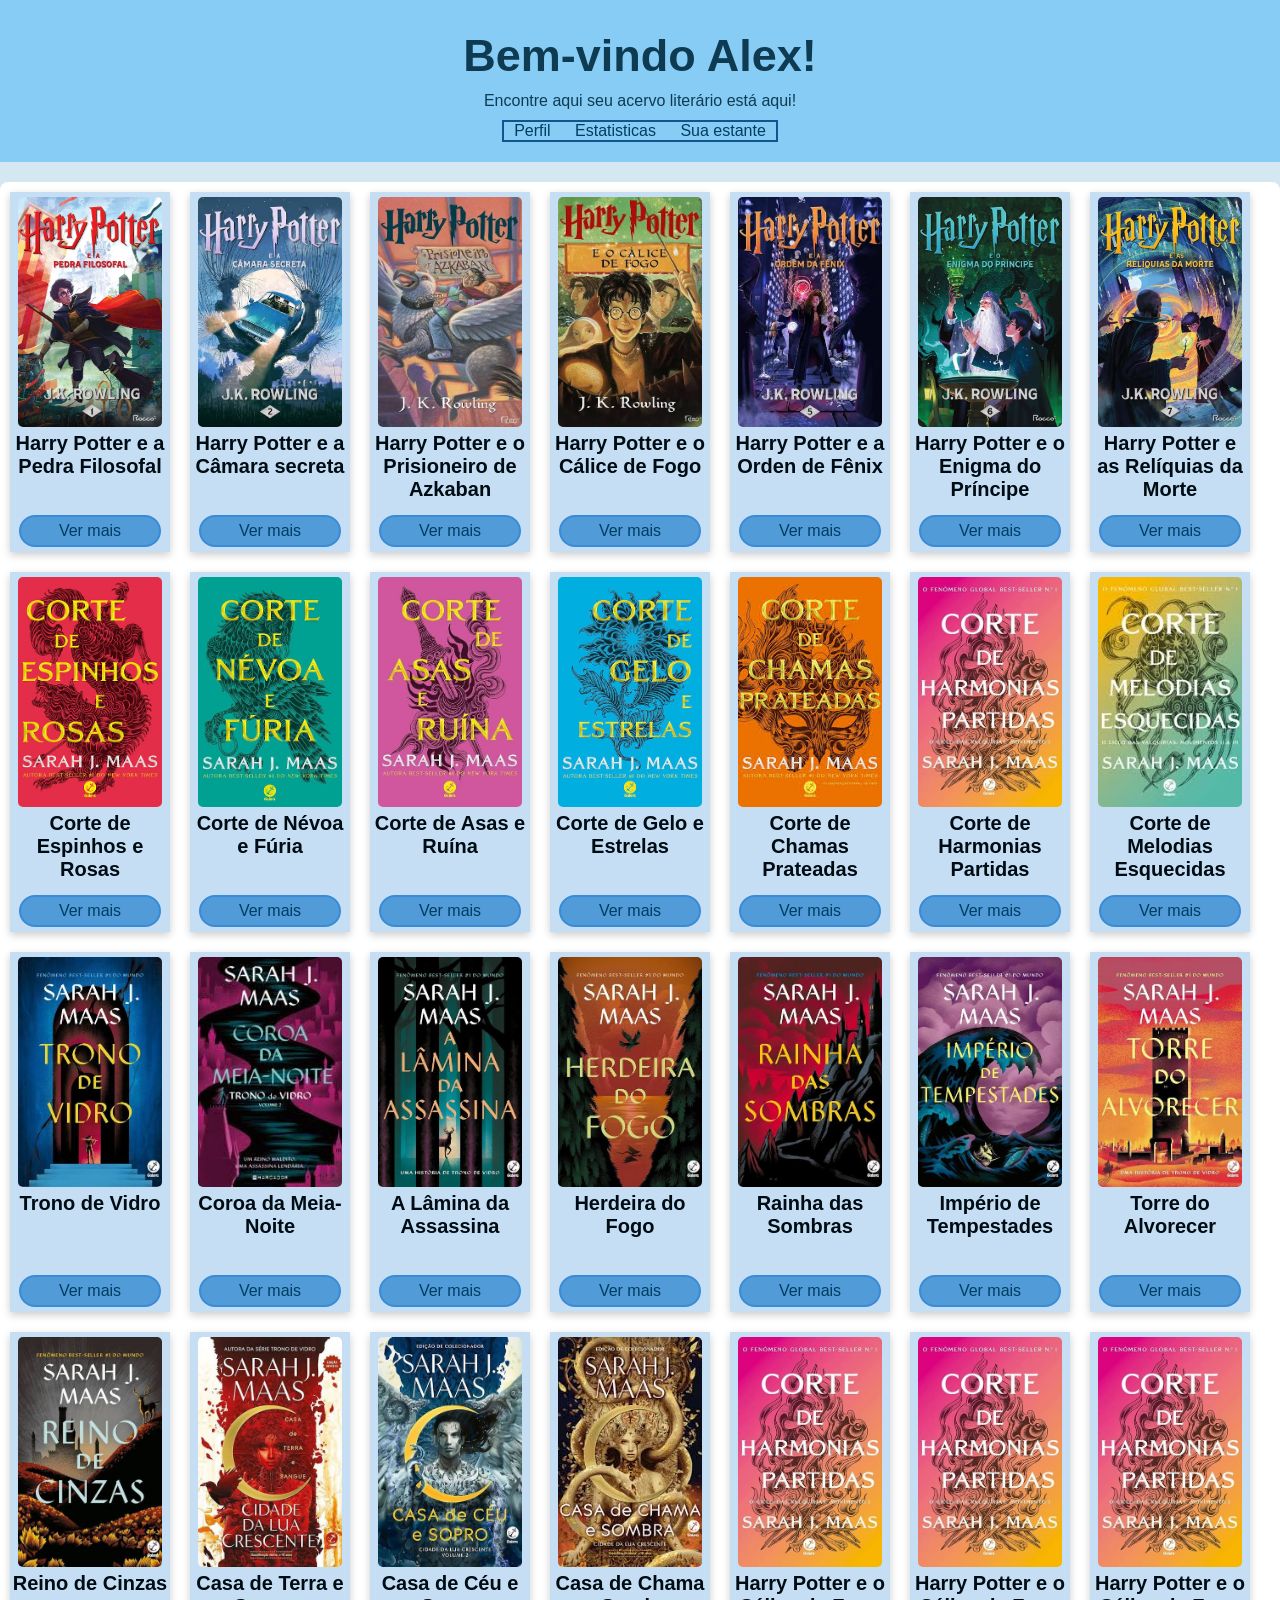
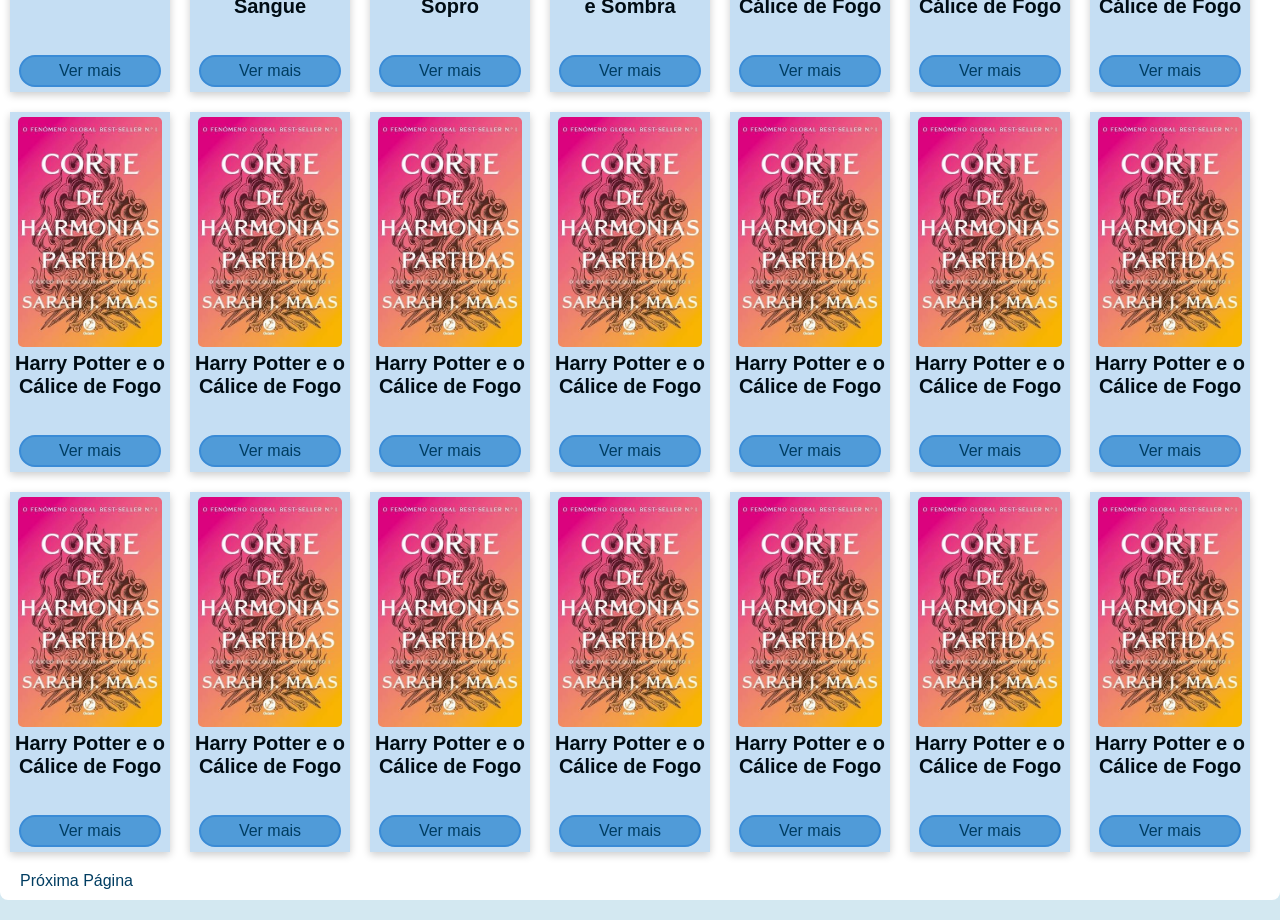
==== estante.html @ f669b971 "Primeiro commit" ====
<!DOCTYPE html>
<html lang="pt-br">
<head>
    <meta charset="UTF-8">
    <meta name="viewport" content="width=device-width, initial-scale=1.0">
    <title>Primeiro Site</title>
    <link rel="stylesheet" href="style.css">
</head>
<body>
    <header>
        <h1 id="titulo">Bem-vindo Alex!</h1>
        <p id="sub">Encontre aqui seu acervo literário está aqui!</p>

        <nav>
            <a href="perfil.html">Perfil</a>
            <a href="estatisticas.html">Estatisticas</a>
            <a href="estante.html">Sua estante</a>
        </nav>
    </header>


    <main>
        <section>

            
            <article>
                <img src="Imagens/Harry1.jpg" alt="" class="img-card">
                <h1 class="titulo-card">Harry Potter e a Pedra Filosofal</h1>
                <a href="h1.html" class="botao-card">Ver mais</a>
            </article>


            <article>
                <img src="Imagens/Harry2.jpg" alt="" class="img-card">
                <h1 class="titulo-card">Harry Potter e a Câmara secreta</h1>
                <a href="" class="botao-card">Ver mais</a>
            </article>

            <article>
                <img src="Imagens/Harry3.jpg" alt="" class="img-card">
                <h1 class="titulo-card">Harry Potter e o Prisioneiro de Azkaban</h1>
                <a href="" class="botao-card">Ver mais</a>
            </article>

            <article>
                <img src="Imagens/harry4.jpg" alt="" class="img-card">
                <h1 class="titulo-card">Harry Potter e o Cálice de Fogo</h1>
                <a href="" class="botao-card">Ver mais</a>
            </article>

            <article>
                <img src="Imagens/Harry5.jpg" alt="" class="img-card">
                <h1 class="titulo-card">Harry Potter e a Orden de Fênix</h1>
                <a href="" class="botao-card">Ver mais</a>
            </article>

            <article>
                <img src="Imagens/Harry6.jpg" alt="" class="img-card">
                <h1 class="titulo-card">Harry Potter e o Enigma do Príncipe</h1>
                <a href="" class="botao-card">Ver mais</a>
            </article>

            <article>
                <img src="Imagens/Harry7.jpg" alt="" class="img-card">
                <h1 class="titulo-card">Harry Potter e as Relíquias da Morte</h1>
                <a href="" class="botao-card">Ver mais</a>
            </article>

            <article>
                <img src="Imagens/Acotar1.jpg" alt="" class="img-card">
                <h1 class="titulo-card">Corte de Espinhos e Rosas</h1>
                <a href="" class="botao-card">Ver mais</a>
            </article>

           <article>
                <img src="Imagens/Acotar2.jpg" alt="" class="img-card">
                <h1 class="titulo-card">Corte de Névoa e Fúria</h1>
                <a href="" class="botao-card">Ver mais</a>
            </article>

            <article>
                <img src="Imagens/Acotar3.jpg" alt="" class="img-card">
                <h1 class="titulo-card">Corte de Asas e Ruína</h1>
                <a href="" class="botao-card">Ver mais</a>
            </article>

            <article>
                <img src="Imagens/Acotar4.jpg" alt="" class="img-card">
                <h1 class="titulo-card">Corte de Gelo e Estrelas</h1>
                <a href="" class="botao-card">Ver mais</a>
            </article>
            <article>
                <img src="Imagens/Acotar5.jpg" alt="" class="img-card">
                <h1 class="titulo-card">Corte de Chamas Prateadas</h1>
                <a href="" class="botao-card">Ver mais</a>
            </article>

            <article>
                <img src="Imagens/Acotar6.jpg" alt="" class="img-card">
                <h1 class="titulo-card">Corte de Harmonias Partidas</h1>
                <a href="" class="botao-card">Ver mais</a>
            </article>

            <article>
                <img src="Imagens/Acotar7.jpg" alt="" class="img-card">
                <h1 class="titulo-card">Corte de Melodias Esquecidas</h1>
                <a href="" class="botao-card">Ver mais</a>
            </article>

            <article>
                <img src="Imagens/tog1.jpg" alt="" class="img-card">
                <h1 class="titulo-card">Trono de Vidro</h1>
                <a href="" class="botao-card">Ver mais</a>
            </article>

            <article>
                <img src="Imagens/tog2.jpg" alt="" class="img-card">
                <h1 class="titulo-card">Coroa da Meia-Noite</h1>
                <a href="" class="botao-card">Ver mais</a>
            </article>

            <article>
                <img src="Imagens/tog_Lam.jpg" alt="" class="img-card">
                <h1 class="titulo-card">A Lâmina da Assassina</h1>
                <a href="" class="botao-card">Ver mais</a>
            </article>

            <article>
                <img src="Imagens/tog3.jpg" alt="" class="img-card">
                <h1 class="titulo-card">Herdeira do Fogo</h1>
                <a href="" class="botao-card">Ver mais</a>
            </article>

            <article>
                <img src="Imagens/tog4.jpg" alt="" class="img-card">
                <h1 class="titulo-card">Rainha das Sombras</h1>
                <a href="" class="botao-card">Ver mais</a>
            </article>

            <article>
                <img src="Imagens/tog5.jpg" alt="" class="img-card">
                <h1 class="titulo-card">Império de Tempestades</h1>
                <a href="" class="botao-card">Ver mais</a>
            </article>

            <article>
                <img src="Imagens/tog_torre.jpg" alt="" class="img-card">
                <h1 class="titulo-card">Torre do Alvorecer</h1>
                <a href="" class="botao-card">Ver mais</a>
            </article>

            <article>
                <img src="Imagens/tog6.jpg" alt="" class="img-card">
                <h1 class="titulo-card">Reino de Cinzas</h1>
                <a href="" class="botao-card">Ver mais</a>
            </article>

            <article>
                <img src="Imagens/CCity1.jpg" alt="" class="img-card">
                <h1 class="titulo-card">Casa de Terra e Sangue</h1>
                <a href="" class="botao-card">Ver mais</a>
            </article>

            <article>
                <img src="Imagens/CCity2.jpg" alt="" class="img-card">
                <h1 class="titulo-card">Casa de Céu e Sopro</h1>
                <a href="" class="botao-card">Ver mais</a>
            </article>

            <article>
                <img src="Imagens/CCity3.jpg" alt="" class="img-card">
                <h1 class="titulo-card">Casa de Chama e Sombra</h1>
                <a href="" class="botao-card">Ver mais</a>
            </article>

            <article>
                <img src="Imagens/Acotar6.jpg" alt="" class="img-card">
                <h1 class="titulo-card">Harry Potter e o Cálice de Fogo</h1>
                <a href="" class="botao-card">Ver mais</a>
            </article>

            <article>
                <img src="Imagens/Acotar6.jpg" alt="" class="img-card">
                <h1 class="titulo-card">Harry Potter e o Cálice de Fogo</h1>
                <a href="" class="botao-card">Ver mais</a>
            </article>

            <article>
                <img src="Imagens/Acotar6.jpg" alt="" class="img-card">
                <h1 class="titulo-card">Harry Potter e o Cálice de Fogo</h1>
                <a href="" class="botao-card">Ver mais</a>
            </article>

            <article>
                <img src="Imagens/Acotar6.jpg" alt="" class="img-card">
                <h1 class="titulo-card">Harry Potter e o Cálice de Fogo</h1>
                <a href="" class="botao-card">Ver mais</a>
            </article>

            <article>
                <img src="Imagens/Acotar6.jpg" alt="" class="img-card">
                <h1 class="titulo-card">Harry Potter e o Cálice de Fogo</h1>
                <a href="" class="botao-card">Ver mais</a>
            </article>

            <article>
                <img src="Imagens/Acotar6.jpg" alt="" class="img-card">
                <h1 class="titulo-card">Harry Potter e o Cálice de Fogo</h1>
                <a href="" class="botao-card">Ver mais</a>
            </article>

            <article>
                <img src="Imagens/Acotar6.jpg" alt="" class="img-card">
                <h1 class="titulo-card">Harry Potter e o Cálice de Fogo</h1>
                <a href="" class="botao-card">Ver mais</a>
            </article>

            <article>
                <img src="Imagens/Acotar6.jpg" alt="" class="img-card">
                <h1 class="titulo-card">Harry Potter e o Cálice de Fogo</h1>
                <a href="" class="botao-card">Ver mais</a>
            </article>

            <article>
                <img src="Imagens/Acotar6.jpg" alt="" class="img-card">
                <h1 class="titulo-card">Harry Potter e o Cálice de Fogo</h1>
                <a href="" class="botao-card">Ver mais</a>
            </article>

            <article>
                <img src="Imagens/Acotar6.jpg" alt="" class="img-card">
                <h1 class="titulo-card">Harry Potter e o Cálice de Fogo</h1>
                <a href="" class="botao-card">Ver mais</a>
            </article>

            <article>
                <img src="Imagens/Acotar6.jpg" alt="" class="img-card">
                <h1 class="titulo-card">Harry Potter e o Cálice de Fogo</h1>
                <a href="" class="botao-card">Ver mais</a>
            </article>

            <article>
                <img src="Imagens/Acotar6.jpg" alt="" class="img-card">
                <h1 class="titulo-card">Harry Potter e o Cálice de Fogo</h1>
                <a href="" class="botao-card">Ver mais</a>
            </article>

            <article>
                <img src="Imagens/Acotar6.jpg" alt="" class="img-card">
                <h1 class="titulo-card">Harry Potter e o Cálice de Fogo</h1>
                <a href="" class="botao-card">Ver mais</a>
            </article>

            <article>
                <img src="Imagens/Acotar6.jpg" alt="" class="img-card">
                <h1 class="titulo-card">Harry Potter e o Cálice de Fogo</h1>
                <a href="" class="botao-card">Ver mais</a>
            </article>

            <article>
                <img src="Imagens/Acotar6.jpg" alt="" class="img-card">
                <h1 class="titulo-card">Harry Potter e o Cálice de Fogo</h1>
                <a href="" class="botao-card">Ver mais</a>
            </article>

            <article>
                <img src="Imagens/Acotar6.jpg" alt="" class="img-card">
                <h1 class="titulo-card">Harry Potter e o Cálice de Fogo</h1>
                <a href="" class="botao-card">Ver mais</a>
            </article>

            <article>
                <img src="Imagens/Acotar6.jpg" alt="" class="img-card">
                <h1 class="titulo-card">Harry Potter e o Cálice de Fogo</h1>
                <a href="" class="botao-card">Ver mais</a>
            </article>

            <a href="" class = "next_pg">Próxima Página</a>
        </section>
    </main>

</body>
</html>
---- style.css ----
*{
    margin: 0;
}

header{
    background-color: rgb(134, 204, 245);
    color: rgb(14, 59, 82);
    padding: 20px;
    display: flex;
    flex-direction: column;
    align-items: center;
}

#titulo{
    margin: 10px 0;
    font-size: 45px;
}

nav{
    border: 2px solid rgb(18, 84, 141);
    margin-top: 10px;
}

a{
    color: rgb(0, 61, 97);
    padding: 0 10px;
    text-decoration: none;
}

a:hover{
    background-color: rgb(76, 127, 221);
}

section{
    background-color: white;
    max-width:fit-content;
    margin: 20px auto;
    padding: 10px;
    border-radius: 8px;
    display: flex;
    gap: 20px;
    flex-wrap: wrap;
    justify-content: flex-start;
    align-items: flex-start;
}

.img-card{
    width: 90%;
    height: 230px;
    object-fit: cover;
    margin: 5px auto;
    border: none;
    border-radius: 5px;
}

article{
    width: 160px;
    height: 360px;
    background-color: rgb(197, 222, 243);
    display: flex;
    flex-direction: column;
    border-radius: 0px;
    box-shadow: 0 3px 8px rgba(0, 0, 0, 0.2);
    transition: 0.3s;
}

.titulo-card{
    margin: 8px, 5px;
    text-align: center;
    font-size: 20px;
    color: rgb(0, 12, 20)
}

.texto-card{
    margin: 0 5px;
}

.botao-card{
    background-color: rgb(80, 155, 216);
    padding: 5px;
    width: 80%;
    margin: auto auto 5px;
    border-radius: 24px;
    text-align: center;
    border: 2px solid rgb(58, 139, 214);
}

.botao-card:hover{
    background-color: rgb(80, 155, 216);
    color: rgb(56, 101, 131);
    padding: 7px;
    width: 80%;
    border: 2px solid rgb(18, 64, 90);
    margin: auto auto 8px;
    text-align: center;
    border: none;
    transition: 0.5s;
}

body {
    background-color: #d3e8f1;
    font-family: Arial, sans-serif;
}

article:hover {
    transform: translateY(-5px);
    box-shadow: 0 8px 15px rgba(0, 0, 0, 0.3);
}
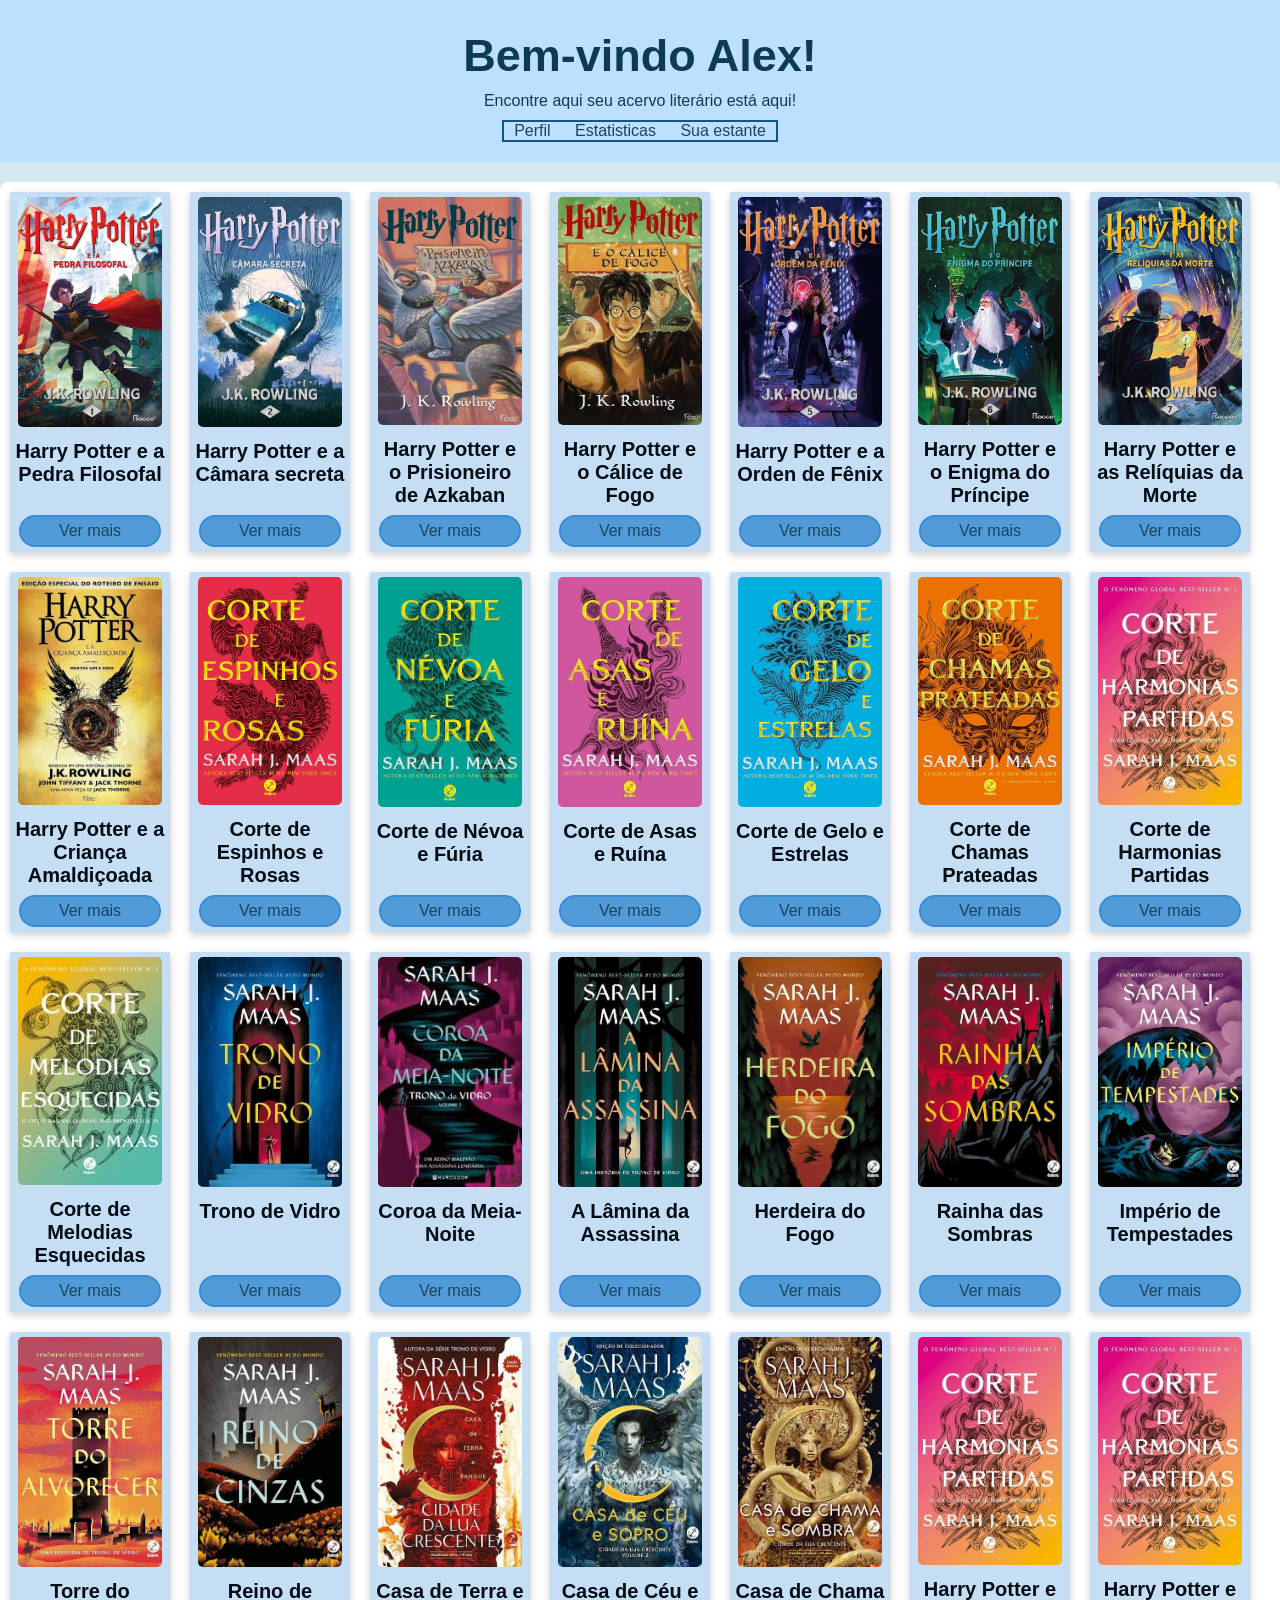
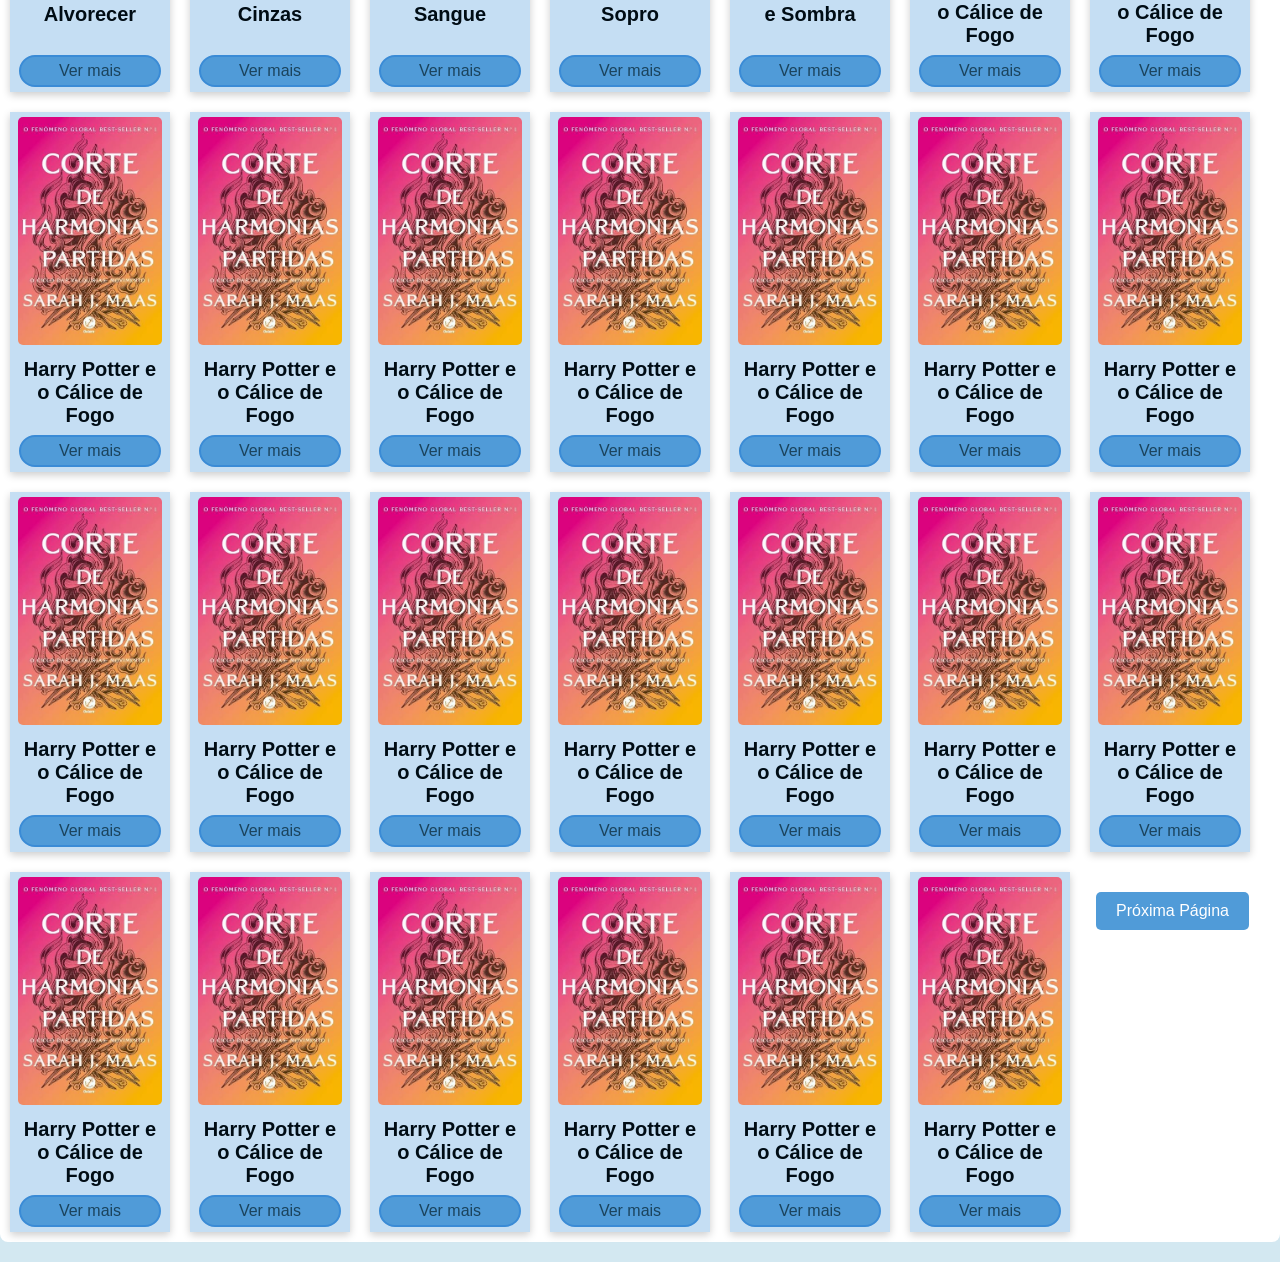
==== commit e770c485: "Mudanças no hoover" ====
--- a/estante.html
+++ b/estante.html
@@ -67,6 +67,12 @@
             </article>
 
             <article>
+                <img src="Imagens/harry8.jpg" alt="" class="img-card">
+                <h1 class="titulo-card">Harry Potter e a Criança Amaldiçoada</h1>
+                <a href="" class="botao-card">Ver mais</a>
+            </article>
+
+            <article>
                 <img src="Imagens/Acotar1.jpg" alt="" class="img-card">
                 <h1 class="titulo-card">Corte de Espinhos e Rosas</h1>
                 <a href="" class="botao-card">Ver mais</a>
@@ -275,7 +281,42 @@
                 <a href="" class="botao-card">Ver mais</a>
             </article>
 
-            <a href="" class = "next_pg">Próxima Página</a>
+            <article>
+                <img src="Imagens/Acotar6.jpg" alt="" class="img-card">
+                <h1 class="titulo-card">Harry Potter e o Cálice de Fogo</h1>
+                <a href="" class="botao-card">Ver mais</a>
+            </article>
+
+
+            <article>
+                <img src="Imagens/Acotar6.jpg" alt="" class="img-card">
+                <h1 class="titulo-card">Harry Potter e o Cálice de Fogo</h1>
+                <a href="" class="botao-card">Ver mais</a>
+            </article>
+
+
+            <article>
+                <img src="Imagens/Acotar6.jpg" alt="" class="img-card">
+                <h1 class="titulo-card">Harry Potter e o Cálice de Fogo</h1>
+                <a href="" class="botao-card">Ver mais</a>
+            </article>
+
+
+            <article>
+                <img src="Imagens/Acotar6.jpg" alt="" class="img-card">
+                <h1 class="titulo-card">Harry Potter e o Cálice de Fogo</h1>
+                <a href="" class="botao-card">Ver mais</a>
+            </article>
+
+
+            <article>
+                <img src="Imagens/Acotar6.jpg" alt="" class="img-card">
+                <h1 class="titulo-card">Harry Potter e o Cálice de Fogo</h1>
+                <a href="" class="botao-card">Ver mais</a>
+            </article>
+
+
+            <a href="estante2.html" class = "next_pg">Próxima Página</a>
         </section>
     </main>
 
--- a/style.css
+++ b/style.css
@@ -3,7 +3,7 @@
 }
 
 header{
-    background-color: rgb(134, 204, 245);
+    background-color: rgb(190, 224, 255);
     color: rgb(14, 59, 82);
     padding: 20px;
     display: flex;
@@ -22,13 +22,13 @@
 }
 
 a{
-    color: rgb(0, 61, 97);
+    color: rgb(27, 67, 92);
     padding: 0 10px;
     text-decoration: none;
 }
 
 a:hover{
-    background-color: rgb(76, 127, 221);
+    background-color: rgb(164, 185, 224);
 }
 
 section{
@@ -65,7 +65,7 @@
 }
 
 .titulo-card{
-    margin: 8px, 5px;
+    margin: 8px 5px;
     text-align: center;
     font-size: 20px;
     color: rgb(0, 12, 20)
@@ -90,7 +90,7 @@
     color: rgb(56, 101, 131);
     padding: 7px;
     width: 80%;
-    border: 2px solid rgb(18, 64, 90);
+    border: 2px solid rgb(247, 250, 252);
     margin: auto auto 8px;
     text-align: center;
     border: none;
@@ -105,4 +105,83 @@
 article:hover {
     transform: translateY(-5px);
     box-shadow: 0 8px 15px rgba(0, 0, 0, 0.3);
-}+}
+
+
+
+
+
+
+.carac {
+    width: 80%;
+    max-width: 1000px;
+    min-height: 500px;
+    background-color: rgb(197, 222, 243);
+    display: flex;
+    flex-direction: row;
+    margin: 40px auto;
+    padding: 20px;
+    border-radius: 12px;
+    box-shadow: 0 3px 8px rgba(0, 0, 0, 0.2);
+    flex-wrap: nowrap;
+}
+
+.carac:hover {
+    transform: translateY(-3px);
+    box-shadow: 0 8px 15px rgba(0, 0, 0, 0.3);
+}
+
+.livro-carac {
+    width: 250px;
+    height: 350px;
+    object-fit: cover;
+
+    border-radius: 8px;
+    box-shadow: 0 3px 8px rgba(0, 0, 0, 0.2);
+    margin:  5px auto;
+}
+
+.livro-carac:hover {
+    transform: translateY(-5px);
+    box-shadow: 0 8px 15px rgba(0, 0, 0, 0.3);
+}
+
+.titulo-carac {
+    text-align: center;
+    font-size: 30px;
+    color: rgb(0, 12, 20);
+    margin: 15px 0;
+}
+
+.texto-carac {
+    max-width: 800px;
+    margin: 10px auto;
+    font-size: 18px;
+    line-height: 1.6;
+    align-items: center;
+    text-align: justify;
+    font-family: Arial, sans-serif;
+}
+.titulo-carac{
+    text-align: center;
+    font-size: 30px;
+    color: rgb(0, 12, 20);
+    margin: 10px 0;
+}
+
+
+
+#proximos-livros{
+    text-align: center;
+}
+ .next_pg{
+    display: inline-block;
+    margin: 20px 6px;
+    padding: 10px 20px;
+    background-color: rgb(80, 155, 216);
+    color: white;
+    text-decoration: none;
+    border-radius: 5px;
+    transition: background-color 0.3s ease;
+
+ }
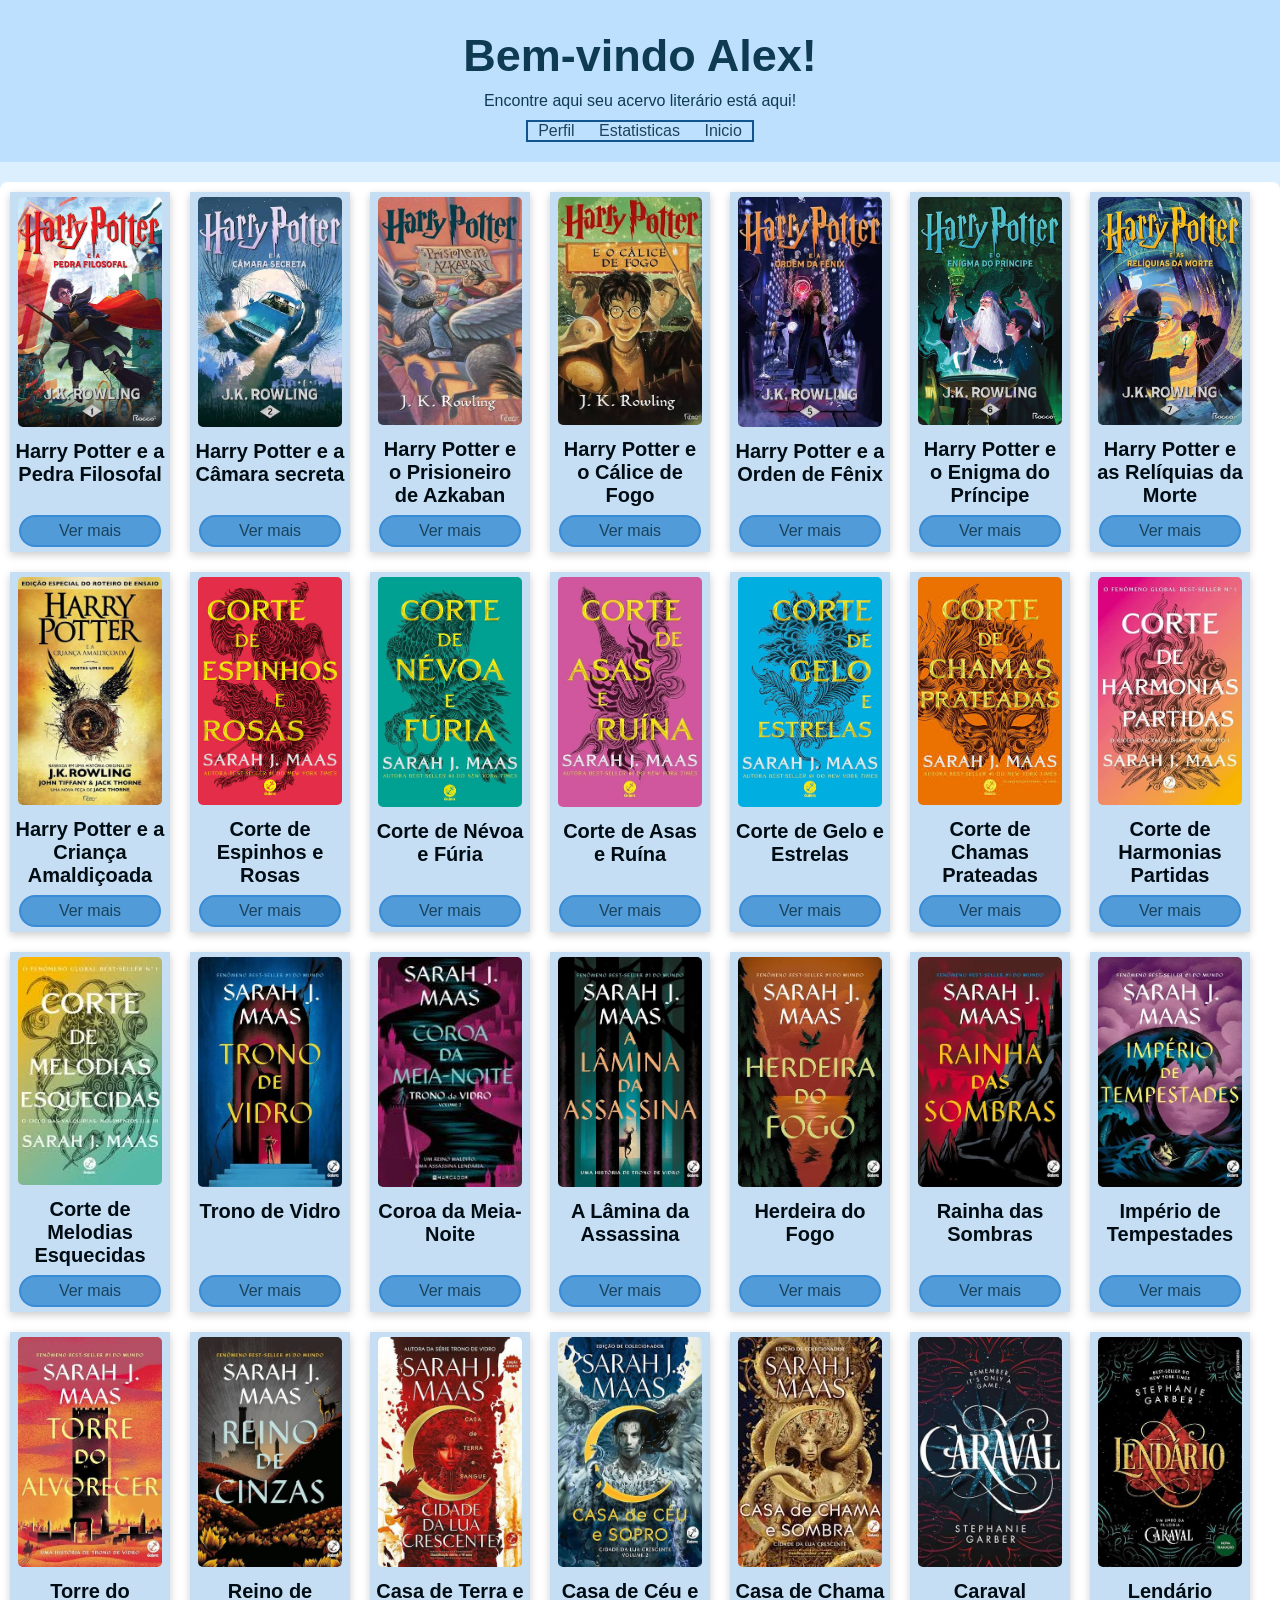
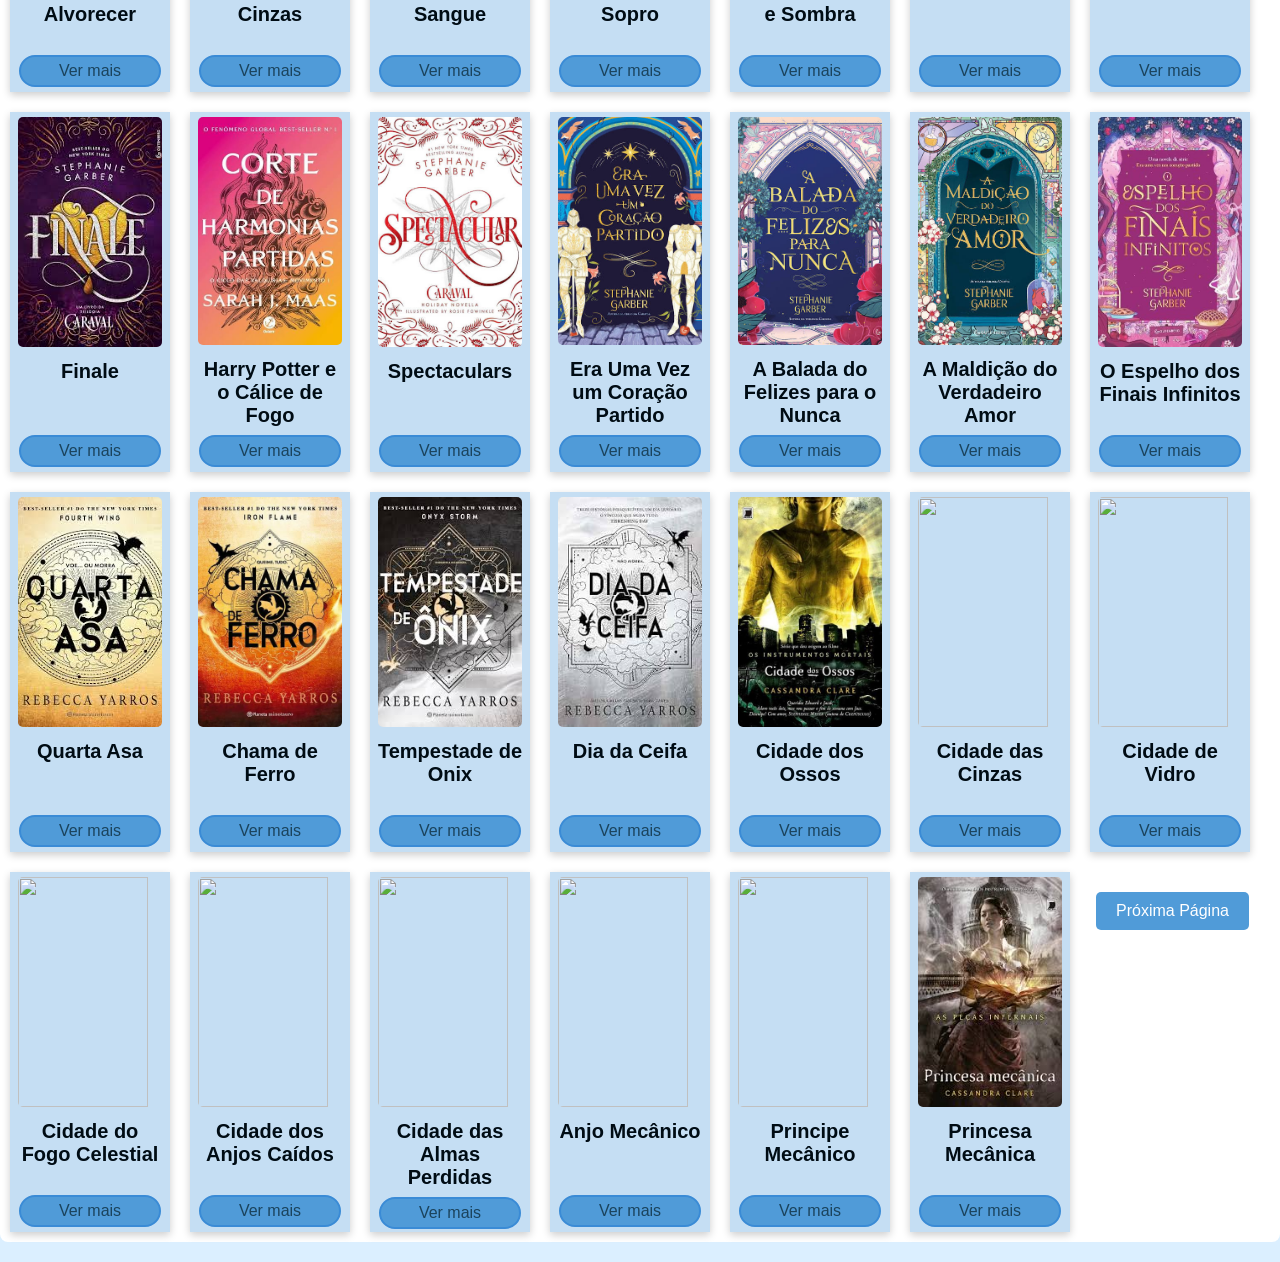
==== commit f717515d: "Criação da Pasta de especificações" ====
--- a/estante.html
+++ b/estante.html
@@ -14,7 +14,7 @@
         <nav>
             <a href="perfil.html">Perfil</a>
             <a href="estatisticas.html">Estatisticas</a>
-            <a href="estante.html">Sua estante</a>
+            <a href="index.html">Inicio</a>
         </nav>
     </header>
 
@@ -26,50 +26,50 @@
             <article>
                 <img src="Imagens/Harry1.jpg" alt="" class="img-card">
                 <h1 class="titulo-card">Harry Potter e a Pedra Filosofal</h1>
-                <a href="h1.html" class="botao-card">Ver mais</a>
+                <a href="especificacao_livros/Harry1.html" class="botao-card">Ver mais</a>
             </article>
 
 
             <article>
                 <img src="Imagens/Harry2.jpg" alt="" class="img-card">
                 <h1 class="titulo-card">Harry Potter e a Câmara secreta</h1>
-                <a href="" class="botao-card">Ver mais</a>
+                <a href="especificacao_livros/Harry2.html" class="botao-card">Ver mais</a>
             </article>
 
             <article>
                 <img src="Imagens/Harry3.jpg" alt="" class="img-card">
                 <h1 class="titulo-card">Harry Potter e o Prisioneiro de Azkaban</h1>
-                <a href="" class="botao-card">Ver mais</a>
+                <a href="especificacao_livros/Harry3.html" class="botao-card">Ver mais</a>
             </article>
 
             <article>
                 <img src="Imagens/harry4.jpg" alt="" class="img-card">
                 <h1 class="titulo-card">Harry Potter e o Cálice de Fogo</h1>
-                <a href="" class="botao-card">Ver mais</a>
+                <a href="especificacao_livros/Harry4.html" class="botao-card">Ver mais</a>
             </article>
 
             <article>
                 <img src="Imagens/Harry5.jpg" alt="" class="img-card">
                 <h1 class="titulo-card">Harry Potter e a Orden de Fênix</h1>
-                <a href="" class="botao-card">Ver mais</a>
+                <a href="especificacao_livros/Harry5.html" class="botao-card">Ver mais</a>
             </article>
 
             <article>
                 <img src="Imagens/Harry6.jpg" alt="" class="img-card">
                 <h1 class="titulo-card">Harry Potter e o Enigma do Príncipe</h1>
-                <a href="" class="botao-card">Ver mais</a>
+                <a href="especificacao_livros/Harry6.html" class="botao-card">Ver mais</a>
             </article>
 
             <article>
                 <img src="Imagens/Harry7.jpg" alt="" class="img-card">
                 <h1 class="titulo-card">Harry Potter e as Relíquias da Morte</h1>
-                <a href="" class="botao-card">Ver mais</a>
+                <a href="especificacao_livros/Harry7.html" class="botao-card">Ver mais</a>
             </article>
 
             <article>
                 <img src="Imagens/harry8.jpg" alt="" class="img-card">
                 <h1 class="titulo-card">Harry Potter e a Criança Amaldiçoada</h1>
-                <a href="" class="botao-card">Ver mais</a>
+                <a href="especificacao_livros/Harry8.html" class="botao-card">Ver mais</a>
             </article>
 
             <article>
@@ -180,138 +180,138 @@
             </article>
 
             <article>
+                <img src="Imagens/caraval.jpg" alt="" class="img-card">
+                <h1 class="titulo-card">Caraval</h1>
+                <a href="" class="botao-card">Ver mais</a>
+            </article>
+
+            <article>
+                <img src="Imagens/lendario.jpg" alt="" class="img-card">
+                <h1 class="titulo-card">Lendário</h1>
+                <a href="" class="botao-card">Ver mais</a>
+            </article>
+
+            <article>
+                <img src="Imagens/finale.jpg" alt="" class="img-card">
+                <h1 class="titulo-card">Finale</h1>
+                <a href="" class="botao-card">Ver mais</a>
+            </article>
+
+            <article>
                 <img src="Imagens/Acotar6.jpg" alt="" class="img-card">
                 <h1 class="titulo-card">Harry Potter e o Cálice de Fogo</h1>
                 <a href="" class="botao-card">Ver mais</a>
             </article>
 
             <article>
-                <img src="Imagens/Acotar6.jpg" alt="" class="img-card">
-                <h1 class="titulo-card">Harry Potter e o Cálice de Fogo</h1>
-                <a href="" class="botao-card">Ver mais</a>
-            </article>
-
-            <article>
-                <img src="Imagens/Acotar6.jpg" alt="" class="img-card">
-                <h1 class="titulo-card">Harry Potter e o Cálice de Fogo</h1>
-                <a href="" class="botao-card">Ver mais</a>
-            </article>
-
-            <article>
-                <img src="Imagens/Acotar6.jpg" alt="" class="img-card">
-                <h1 class="titulo-card">Harry Potter e o Cálice de Fogo</h1>
-                <a href="" class="botao-card">Ver mais</a>
-            </article>
-
-            <article>
-                <img src="Imagens/Acotar6.jpg" alt="" class="img-card">
-                <h1 class="titulo-card">Harry Potter e o Cálice de Fogo</h1>
-                <a href="" class="botao-card">Ver mais</a>
-            </article>
-
-            <article>
-                <img src="Imagens/Acotar6.jpg" alt="" class="img-card">
-                <h1 class="titulo-card">Harry Potter e o Cálice de Fogo</h1>
-                <a href="" class="botao-card">Ver mais</a>
-            </article>
-
-            <article>
-                <img src="Imagens/Acotar6.jpg" alt="" class="img-card">
-                <h1 class="titulo-card">Harry Potter e o Cálice de Fogo</h1>
-                <a href="" class="botao-card">Ver mais</a>
-            </article>
-
-            <article>
-                <img src="Imagens/Acotar6.jpg" alt="" class="img-card">
-                <h1 class="titulo-card">Harry Potter e o Cálice de Fogo</h1>
-                <a href="" class="botao-card">Ver mais</a>
-            </article>
-
-            <article>
-                <img src="Imagens/Acotar6.jpg" alt="" class="img-card">
-                <h1 class="titulo-card">Harry Potter e o Cálice de Fogo</h1>
-                <a href="" class="botao-card">Ver mais</a>
-            </article>
-
-            <article>
-                <img src="Imagens/Acotar6.jpg" alt="" class="img-card">
-                <h1 class="titulo-card">Harry Potter e o Cálice de Fogo</h1>
-                <a href="" class="botao-card">Ver mais</a>
-            </article>
-
-            <article>
-                <img src="Imagens/Acotar6.jpg" alt="" class="img-card">
-                <h1 class="titulo-card">Harry Potter e o Cálice de Fogo</h1>
-                <a href="" class="botao-card">Ver mais</a>
-            </article>
-
-            <article>
-                <img src="Imagens/Acotar6.jpg" alt="" class="img-card">
-                <h1 class="titulo-card">Harry Potter e o Cálice de Fogo</h1>
-                <a href="" class="botao-card">Ver mais</a>
-            </article>
-
-            <article>
-                <img src="Imagens/Acotar6.jpg" alt="" class="img-card">
-                <h1 class="titulo-card">Harry Potter e o Cálice de Fogo</h1>
-                <a href="" class="botao-card">Ver mais</a>
-            </article>
-
-            <article>
-                <img src="Imagens/Acotar6.jpg" alt="" class="img-card">
-                <h1 class="titulo-card">Harry Potter e o Cálice de Fogo</h1>
-                <a href="" class="botao-card">Ver mais</a>
-            </article>
-
-            <article>
-                <img src="Imagens/Acotar6.jpg" alt="" class="img-card">
-                <h1 class="titulo-card">Harry Potter e o Cálice de Fogo</h1>
-                <a href="" class="botao-card">Ver mais</a>
-            </article>
-
-            <article>
-                <img src="Imagens/Acotar6.jpg" alt="" class="img-card">
-                <h1 class="titulo-card">Harry Potter e o Cálice de Fogo</h1>
-                <a href="" class="botao-card">Ver mais</a>
-            </article>
-
-            <article>
-                <img src="Imagens/Acotar6.jpg" alt="" class="img-card">
-                <h1 class="titulo-card">Harry Potter e o Cálice de Fogo</h1>
-                <a href="" class="botao-card">Ver mais</a>
-            </article>
-
-            <article>
-                <img src="Imagens/Acotar6.jpg" alt="" class="img-card">
-                <h1 class="titulo-card">Harry Potter e o Cálice de Fogo</h1>
-                <a href="" class="botao-card">Ver mais</a>
-            </article>
-
-
-            <article>
-                <img src="Imagens/Acotar6.jpg" alt="" class="img-card">
-                <h1 class="titulo-card">Harry Potter e o Cálice de Fogo</h1>
-                <a href="" class="botao-card">Ver mais</a>
-            </article>
-
-
-            <article>
-                <img src="Imagens/Acotar6.jpg" alt="" class="img-card">
-                <h1 class="titulo-card">Harry Potter e o Cálice de Fogo</h1>
-                <a href="" class="botao-card">Ver mais</a>
-            </article>
-
-
-            <article>
-                <img src="Imagens/Acotar6.jpg" alt="" class="img-card">
-                <h1 class="titulo-card">Harry Potter e o Cálice de Fogo</h1>
-                <a href="" class="botao-card">Ver mais</a>
-            </article>
-
-
-            <article>
-                <img src="Imagens/Acotar6.jpg" alt="" class="img-card">
-                <h1 class="titulo-card">Harry Potter e o Cálice de Fogo</h1>
+                <img src="Imagens/spetactular.jpg" alt="" class="img-card">
+                <h1 class="titulo-card">Spectaculars</h1>
+                <a href="" class="botao-card">Ver mais</a>
+            </article>
+
+            <article>
+                <img src="Imagens/coracaoP1.jpg" alt="" class="img-card">
+                <h1 class="titulo-card">Era Uma Vez um Coração Partido</h1>
+                <a href="" class="botao-card">Ver mais</a>
+            </article>
+
+            <article>
+                <img src="Imagens/coracaoP2.jpg" alt="" class="img-card">
+                <h1 class="titulo-card">A Balada do Felizes para o Nunca</h1>
+                <a href="" class="botao-card">Ver mais</a>
+            </article>
+
+            <article>
+                <img src="Imagens/coracaoP3.jpg" alt="" class="img-card">
+                <h1 class="titulo-card">A Maldição do Verdadeiro Amor</h1>
+                <a href="" class="botao-card">Ver mais</a>
+            </article>
+
+            <article>
+                <img src="Imagens/coracaoP4.jpg" alt="" class="img-card">
+                <h1 class="titulo-card">O Espelho dos Finais Infinitos</h1>
+                <a href="" class="botao-card">Ver mais</a>
+            </article>
+
+            <article>
+                <img src="Imagens/quarta_asa.jpg" alt="" class="img-card">
+                <h1 class="titulo-card">Quarta Asa</h1>
+                <a href="" class="botao-card">Ver mais</a>
+            </article>
+
+            <article>
+                <img src="Imagens/chama_de_ferro.jpg" alt="" class="img-card">
+                <h1 class="titulo-card">Chama de Ferro</h1>
+                <a href="" class="botao-card">Ver mais</a>
+            </article>
+
+            <article>
+                <img src="Imagens/tempestade_de_onix.jpg" alt="" class="img-card">
+                <h1 class="titulo-card">Tempestade de Onix</h1>
+                <a href="" class="botao-card">Ver mais</a>
+            </article>
+
+            <article>
+                <img src="Imagens/dia_da_ceifa.jpg" alt="" class="img-card">
+                <h1 class="titulo-card">Dia da Ceifa</h1>
+                <a href="especificacao_livros/teste.html" class="botao-card">Ver mais</a>
+            </article>
+
+            <article>
+                <img src="Imagens/Cidades1.jpg" alt="" class="img-card">
+                <h1 class="titulo-card">Cidade dos Ossos</h1>
+                <a href="" class="botao-card">Ver mais</a>
+            </article>
+
+            <article>
+                <img src="Imagens/cidades2.jpg" alt="" class="img-card">
+                <h1 class="titulo-card">Cidade das Cinzas</h1>
+                <a href="" class="botao-card">Ver mais</a>
+            </article>
+
+            <article>
+                <img src="Imagens/cidades3.jpg" alt="" class="img-card">
+                <h1 class="titulo-card">Cidade de Vidro</h1>
+                <a href="" class="botao-card">Ver mais</a>
+            </article>
+
+            <article>
+                <img src="Imagens/cidades4.jpg" alt="" class="img-card">
+                <h1 class="titulo-card">Cidade do Fogo Celestial</h1>
+                <a href="" class="botao-card">Ver mais</a>
+            </article>
+
+            <article>
+                <img src="Imagens/cidades5.jpg" alt="" class="img-card">
+                <h1 class="titulo-card">Cidade dos Anjos Caídos</h1>
+                <a href="" class="botao-card">Ver mais</a>
+            </article>
+
+
+            <article>
+                <img src="Imagens/cidades6.jpg" alt="" class="img-card">
+                <h1 class="titulo-card">Cidade das Almas Perdidas</h1>
+                <a href="" class="botao-card">Ver mais</a>
+            </article>
+
+
+            <article>
+                <img src="Imagens/pecas1.jpg" alt="" class="img-card">
+                <h1 class="titulo-card">Anjo Mecânico</h1>
+                <a href="" class="botao-card">Ver mais</a>
+            </article>
+
+
+            <article>
+                <img src="Imagens/pecas2.jpg" alt="" class="img-card">
+                <h1 class="titulo-card">Principe Mecânico</h1>
+                <a href="" class="botao-card">Ver mais</a>
+            </article>
+
+
+            <article>
+                <img src="Imagens/Pecas3.jpg" alt="" class="img-card">
+                <h1 class="titulo-card">Princesa Mecânica</h1>
                 <a href="" class="botao-card">Ver mais</a>
             </article>
 
--- a/style.css
+++ b/style.css
@@ -9,6 +9,7 @@
     display: flex;
     flex-direction: column;
     align-items: center;
+    position: relative;
 }
 
 #titulo{
@@ -184,4 +185,91 @@
     border-radius: 5px;
     transition: background-color 0.3s ease;
 
- }+ }
+
+#perfil{
+    position: absolute;
+    top: 20px;
+    right: 20px;
+    width: 30px;
+    height: 30px;
+    border-radius: 50%;
+    padding: 5px;
+}
+
+#perfil:hover{
+    transform: scale(1.1);
+    transition: transform 0.3s ease;
+}
+
+
+.historico{
+    width: 100%;
+    max-width: 100%;
+    min-height: 200px;
+    background-color: rgb(180, 223, 255);
+    display: flex;
+    flex-direction: row;
+    margin: 40px auto;
+    padding: 10px;
+    border-radius: 12px;
+    box-shadow: 0 3px 8px rgba(0, 0, 0, 0.2);
+    flex-wrap: nowrap;
+}
+
+#ultimas-leituras{
+    font-style: italic;
+    color: rgb(14, 59, 82);
+    text-align: center;
+    font-size: 30px;
+    margin-top: 10px;
+}
+
+.moldura-historico{
+    width: 150px;
+    height: 270px;
+    background-color: rgb(218, 237, 255);
+    display: flex;
+    flex-direction: column;
+    border-radius: 5px;
+    box-shadow: 0 3px 8px rgba(0, 0, 0, 0.2);
+}
+
+.moldura-historico:hover {
+    transform: translateY(-3px);
+    box-shadow: 0 8px 15px rgba(0, 0, 0, 0.3);
+}
+
+.titulo-historico{
+    text-align: center;
+    font-size: 15px;
+    color: rgb(0, 12, 20);
+    margin: 5px 0;
+}
+
+.img-historico{
+    width: 90%;
+    height: 70%;
+    object-fit: cover;
+    margin: 5px auto;
+    border-radius: 5px;
+}
+
+body{
+    background-color:rgb(219, 239, 255)
+}
+
+.ultima-leitura{
+    text-align: center;
+    font-size: 12px;
+    color: rgb(14, 59, 82);
+    font-family: Arial, sans-serif;
+}
+
+.ultima-avaliacao{
+    text-align: center;
+    font-size: 11px;
+    color: rgb(14, 59, 82);
+    font-family: Arial, sans-serif;
+}
+
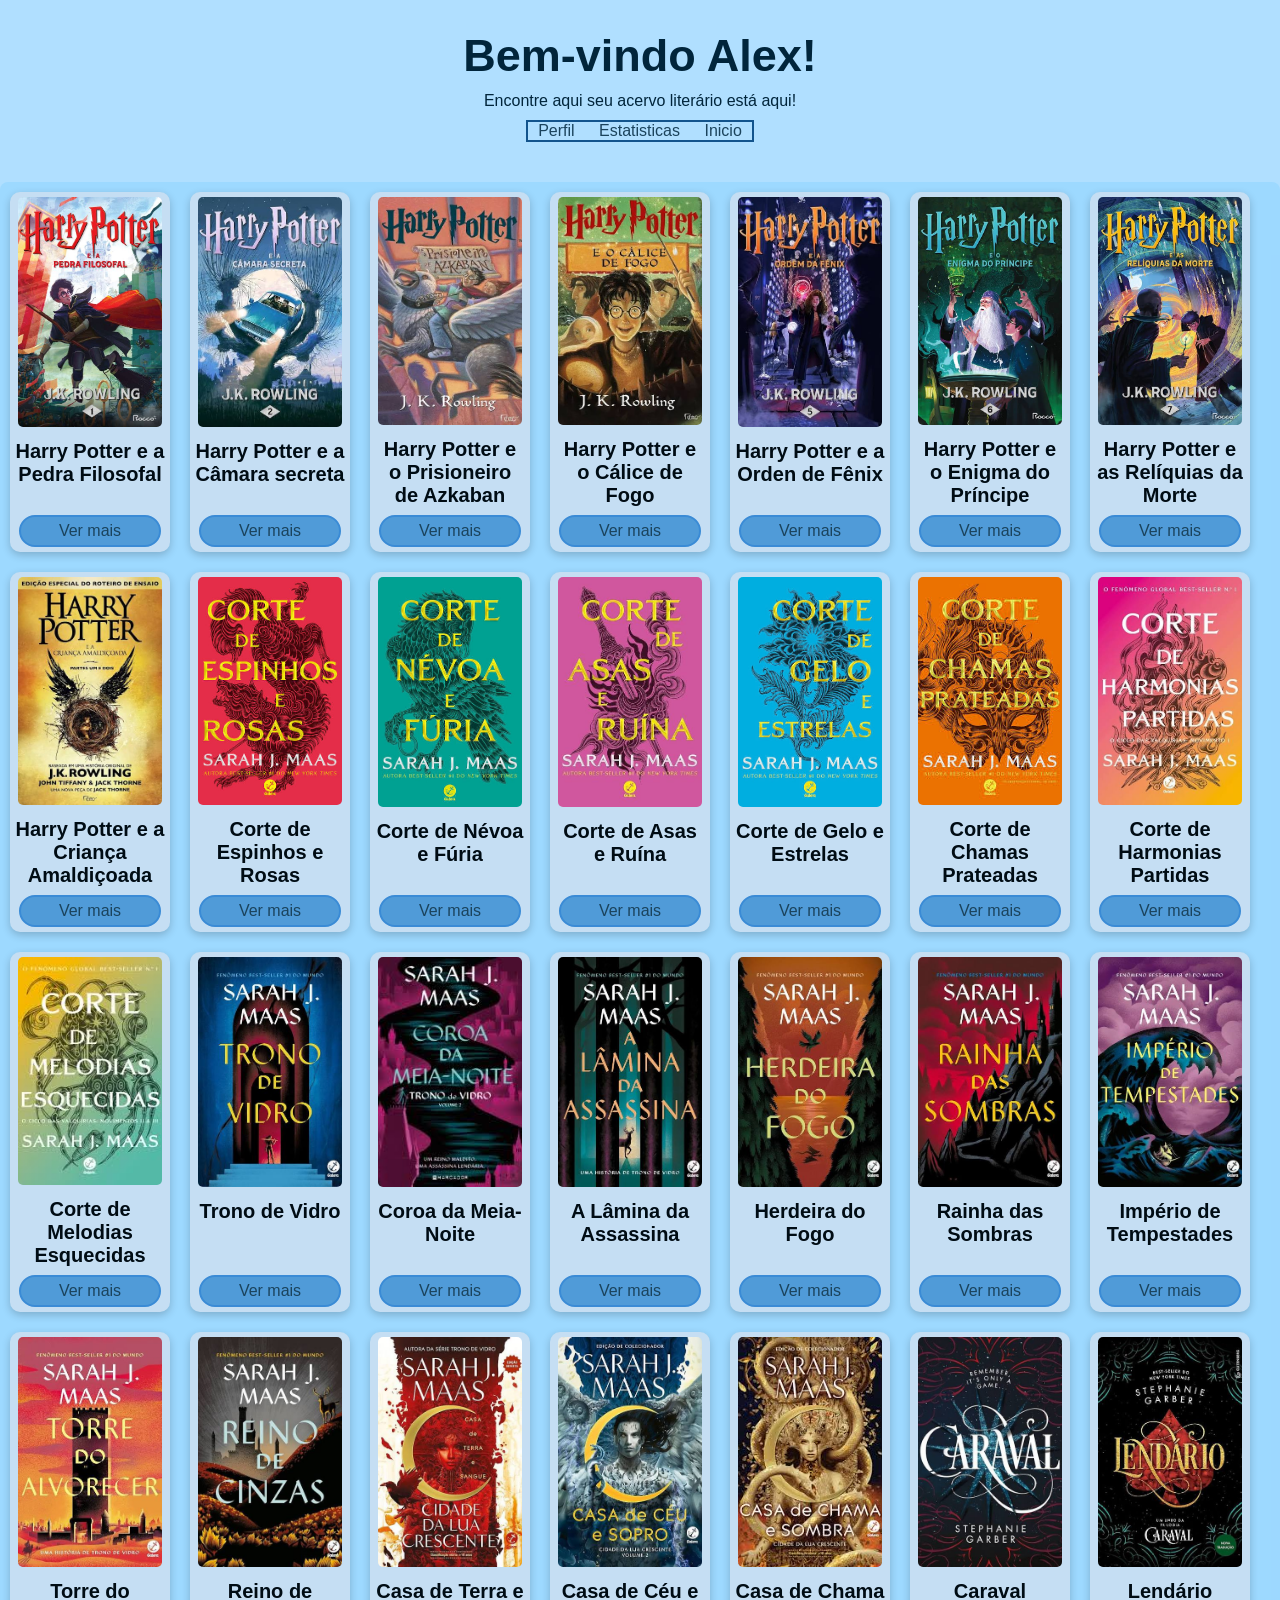
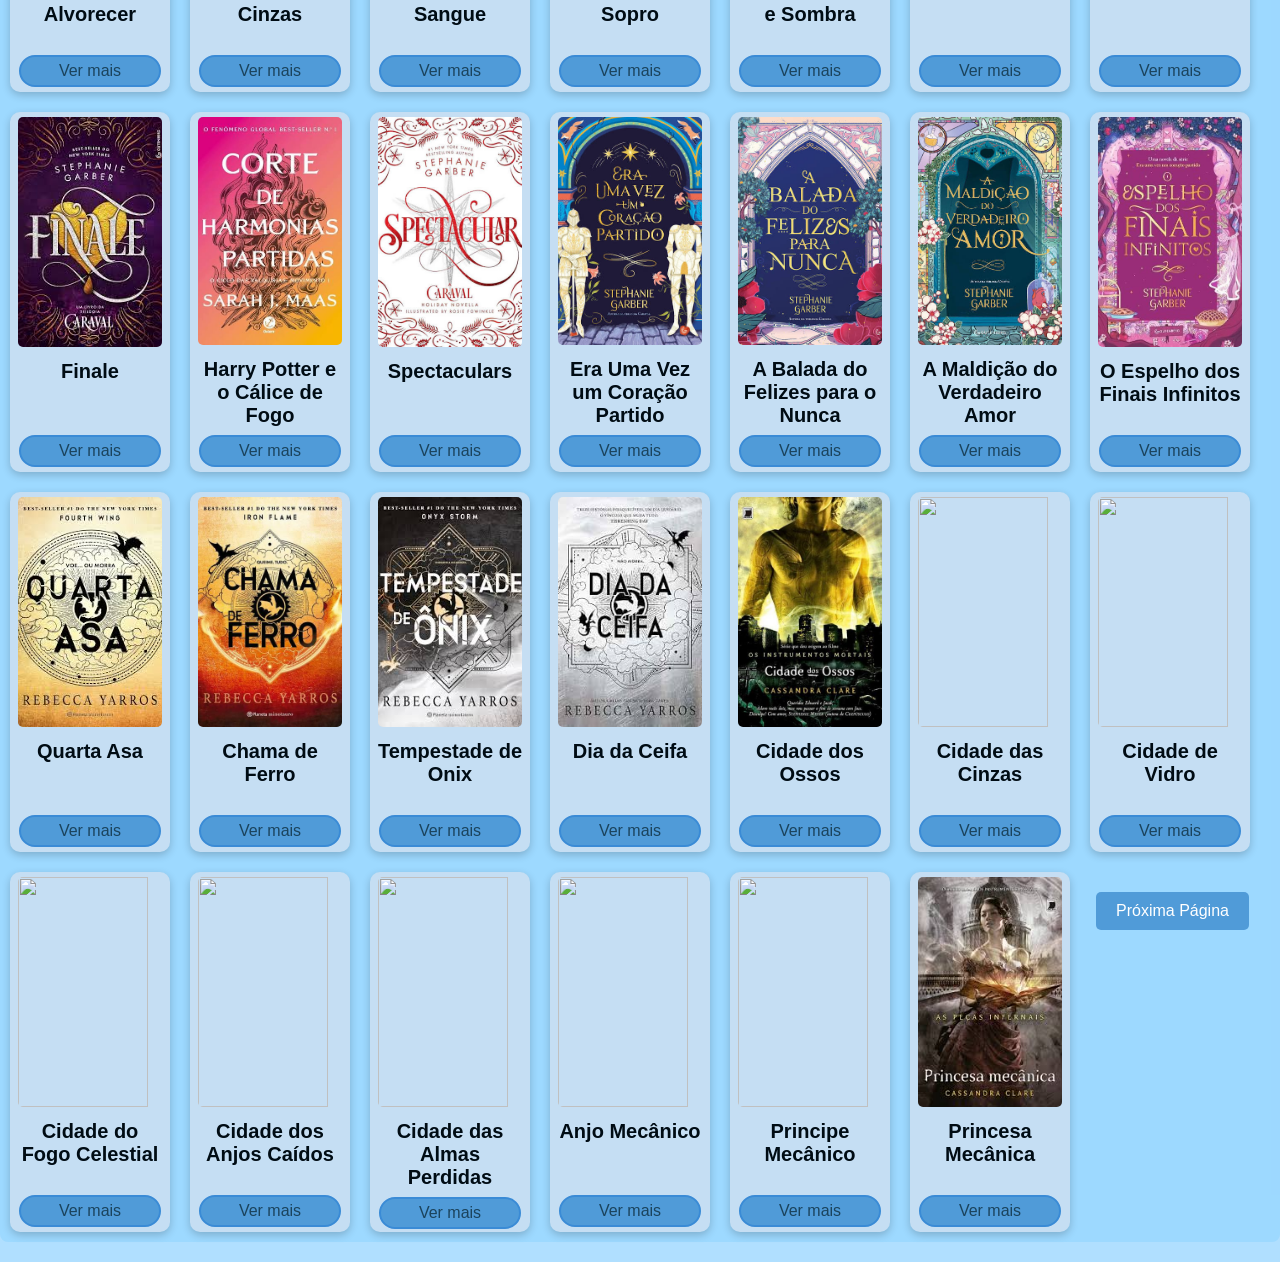
==== commit be37d455: "Finalização das estantes e do inicio" ====
--- a/estante.html
+++ b/estante.html
@@ -6,8 +6,8 @@
     <title>Primeiro Site</title>
     <link rel="stylesheet" href="style.css">
 </head>
-<body>
-    <header>
+<body id="body-inicio">
+    <header id="header-inicio">
         <h1 id="titulo">Bem-vindo Alex!</h1>
         <p id="sub">Encontre aqui seu acervo literário está aqui!</p>
 
--- a/style.css
+++ b/style.css
@@ -3,8 +3,8 @@
 }
 
 header{
-    background-color: rgb(190, 224, 255);
-    color: rgb(14, 59, 82);
+    background-color:rgb(176, 223, 255);
+    color: rgb(1, 37, 59);
     padding: 20px;
     display: flex;
     flex-direction: column;
@@ -29,11 +29,11 @@
 }
 
 a:hover{
-    background-color: rgb(164, 185, 224);
+    background-color:rgb(176, 223, 255)
 }
 
 section{
-    background-color: white;
+    background-color: rgba(65, 185, 255, 0.171);
     max-width:fit-content;
     margin: 20px auto;
     padding: 10px;
@@ -60,7 +60,7 @@
     background-color: rgb(197, 222, 243);
     display: flex;
     flex-direction: column;
-    border-radius: 0px;
+    border-radius: 10px;
     box-shadow: 0 3px 8px rgba(0, 0, 0, 0.2);
     transition: 0.3s;
 }
@@ -130,6 +130,7 @@
 .carac:hover {
     transform: translateY(-3px);
     box-shadow: 0 8px 15px rgba(0, 0, 0, 0.3);
+    transition: 0.5s;
 }
 
 .livro-carac {
@@ -145,6 +146,7 @@
 .livro-carac:hover {
     transform: translateY(-5px);
     box-shadow: 0 8px 15px rgba(0, 0, 0, 0.3);
+    transition: 0.5s;
 }
 
 .titulo-carac {
@@ -227,7 +229,7 @@
 
 .moldura-historico{
     width: 150px;
-    height: 270px;
+    height: 280px;
     background-color: rgb(218, 237, 255);
     display: flex;
     flex-direction: column;
@@ -245,24 +247,33 @@
     font-size: 15px;
     color: rgb(0, 12, 20);
     margin: 5px 0;
+    min-height: 36px;
 }
 
 .img-historico{
     width: 90%;
-    height: 70%;
+    height: 200px;
     object-fit: cover;
     margin: 5px auto;
     border-radius: 5px;
 }
 
-body{
-    background-color:rgb(219, 239, 255)
+#body-inicio{
+    background-color:rgb(176, 223, 255)
 }
 
 .ultima-leitura{
-    text-align: center;
+    align-items: center;
+    text-align: center;
+    font-size: 11px;
+    color: rgb(0, 0, 0);
+    font-family: Arial, sans-serif;
+}
+
+.ultima-att{
+    align-items: left;
     font-size: 12px;
-    color: rgb(14, 59, 82);
+    color: rgb(0, 0, 0);
     font-family: Arial, sans-serif;
 }
 
@@ -273,3 +284,106 @@
     font-family: Arial, sans-serif;
 }
 
+.botao-carac {
+    display: inline-block;
+    background-color: rgb(80, 155, 216);
+    padding: 10px 15px;
+    margin-top: 30px;
+    margin-left:180px;
+    border-radius: 24px;
+    text-align: center;
+    border: transparent;
+}
+
+.botao-carac:hover {
+    background-color: rgb(80, 155, 216);
+    padding: 12px 17px;
+    border: 2px solid rgb(247, 250, 252);
+    margin-top: 30px;
+    margin-left:180px;
+    text-align: center;
+    border: none;
+    transition: 0.3s;
+}
+
+.leitura-atual{
+    width: 100%;
+    max-width: 30%;
+    min-height: 100px;
+    background-color: rgb(180, 223, 255);
+    display: flex;
+    flex-direction: row;
+    align-items: flex-start;
+    margin: 40px auto;
+    padding: 10px;
+    border-radius: 12px;
+    box-shadow: 0 3px 8px rgba(0, 0, 0, 0.2);
+    flex-wrap: nowrap;
+}
+
+.img-atual{
+    width: 90%;
+    height: 250px;
+    object-fit: cover;
+    margin: 5px auto;
+    border: none;
+    align-items: center;
+}
+
+.moldura-atual{
+    width: 180px;
+    margin:  5px auto;
+    height: 300px;
+    background-color: rgb(218, 237, 255);
+    display: flex;
+    flex-direction: column;
+    border-radius: 12px;
+    box-shadow: 0 3px 8px rgba(0, 0, 0, 0.2);
+}
+
+#informacao-atual{
+    width: 100%;
+    width: 600px;
+    height: 380px;
+    background-color: rgb(218, 237, 255);
+    display: flex;
+    flex-direction: column;
+    margin: 5px auto;
+    padding: 10px;
+    border-radius: 12px;
+    box-shadow: 0 3px 8px rgba(0, 0, 0, 0.2);
+    flex-wrap: nowrap;
+}
+
+.sinopse-leitura{
+    text-align: justify;
+    font-size: 14px;
+    line-height: 1.6;
+    align-items: center;
+    display: flex;
+    flex-direction: column;
+    font-family: Arial, sans-serif;
+    margin: 10px auto;
+}
+
+
+
+#porcentagem {
+    width: 150px;
+    height: 50px;
+    min-height: 0;
+    background-color: rgb(180, 223, 255);
+    display: flex;
+    flex-direction: column;
+    margin: 5px auto;
+    padding: 10px;
+    border-radius: 12px;
+    box-shadow: 0 3px 8px rgba(0, 0, 0, 0.2);
+}
+
+.lado-esquerdo {
+    display: flex;
+    flex-direction: column;
+    align-items: center;
+}
+
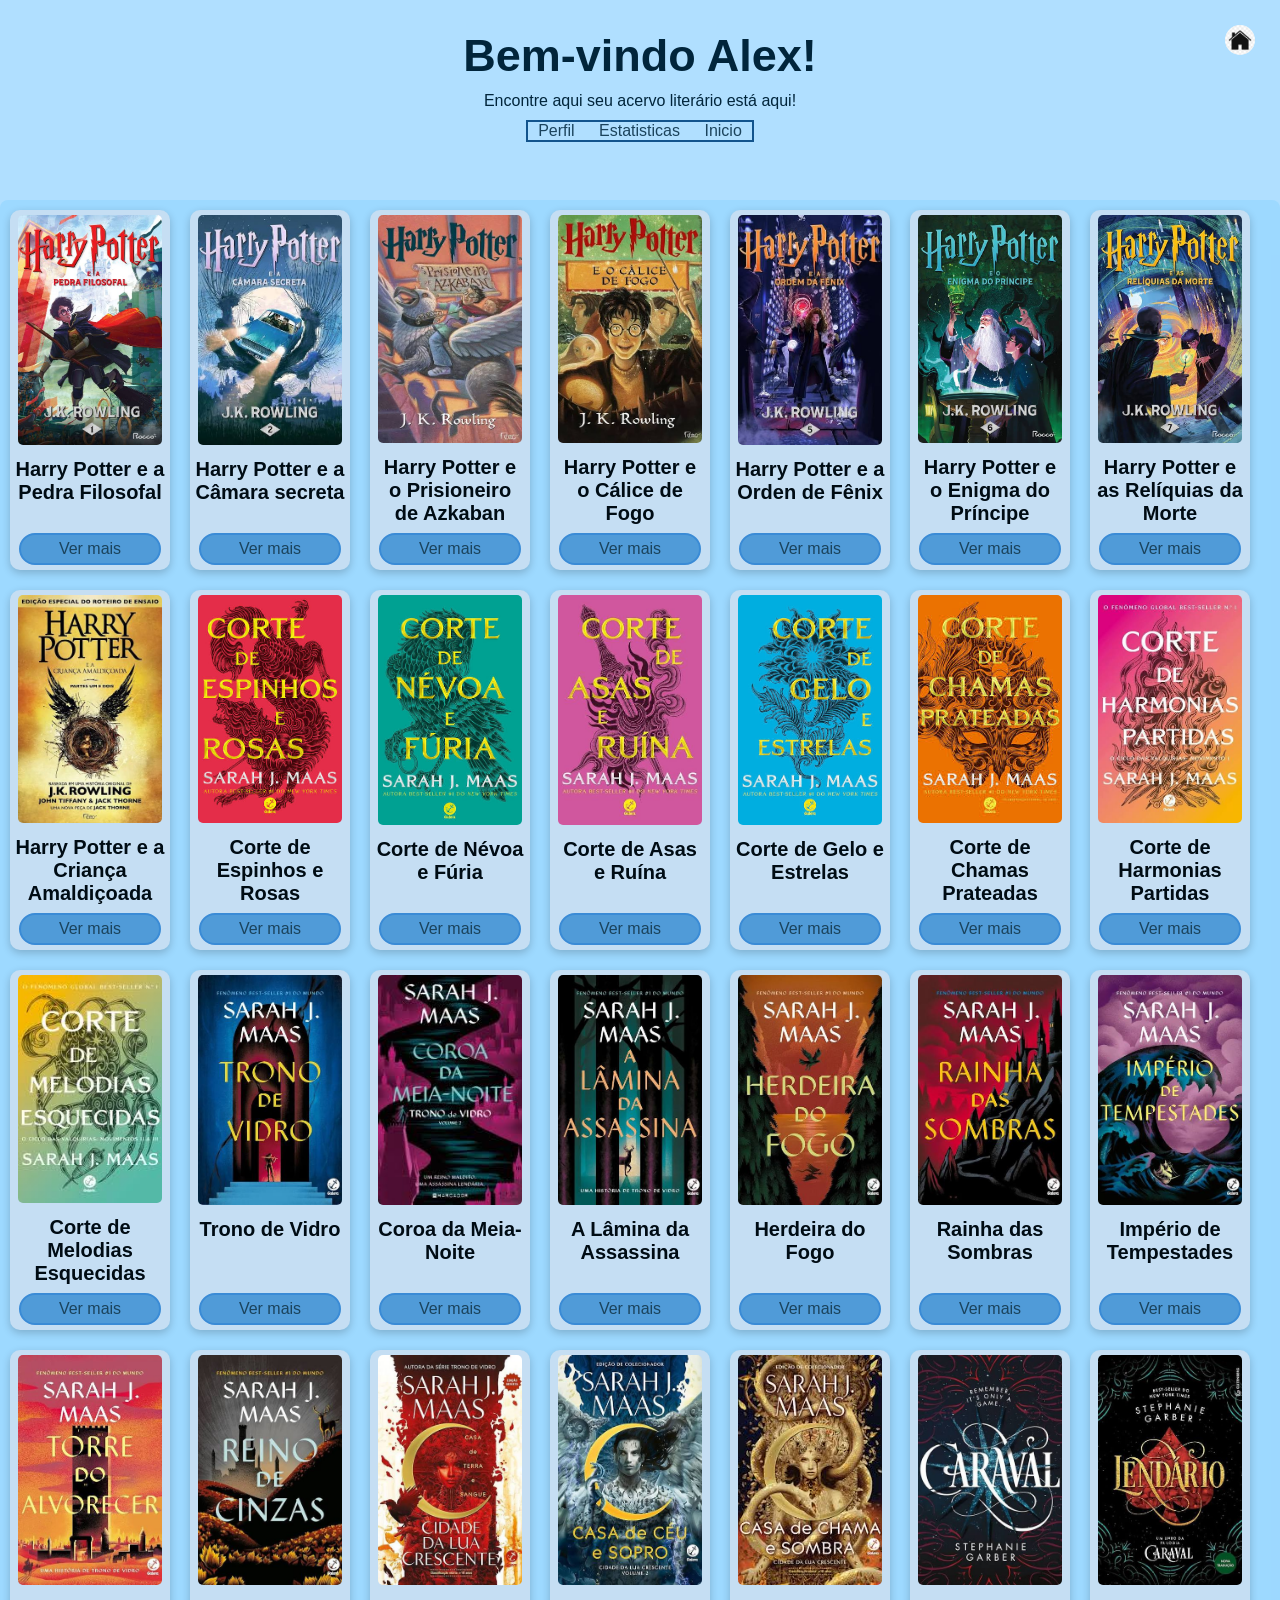
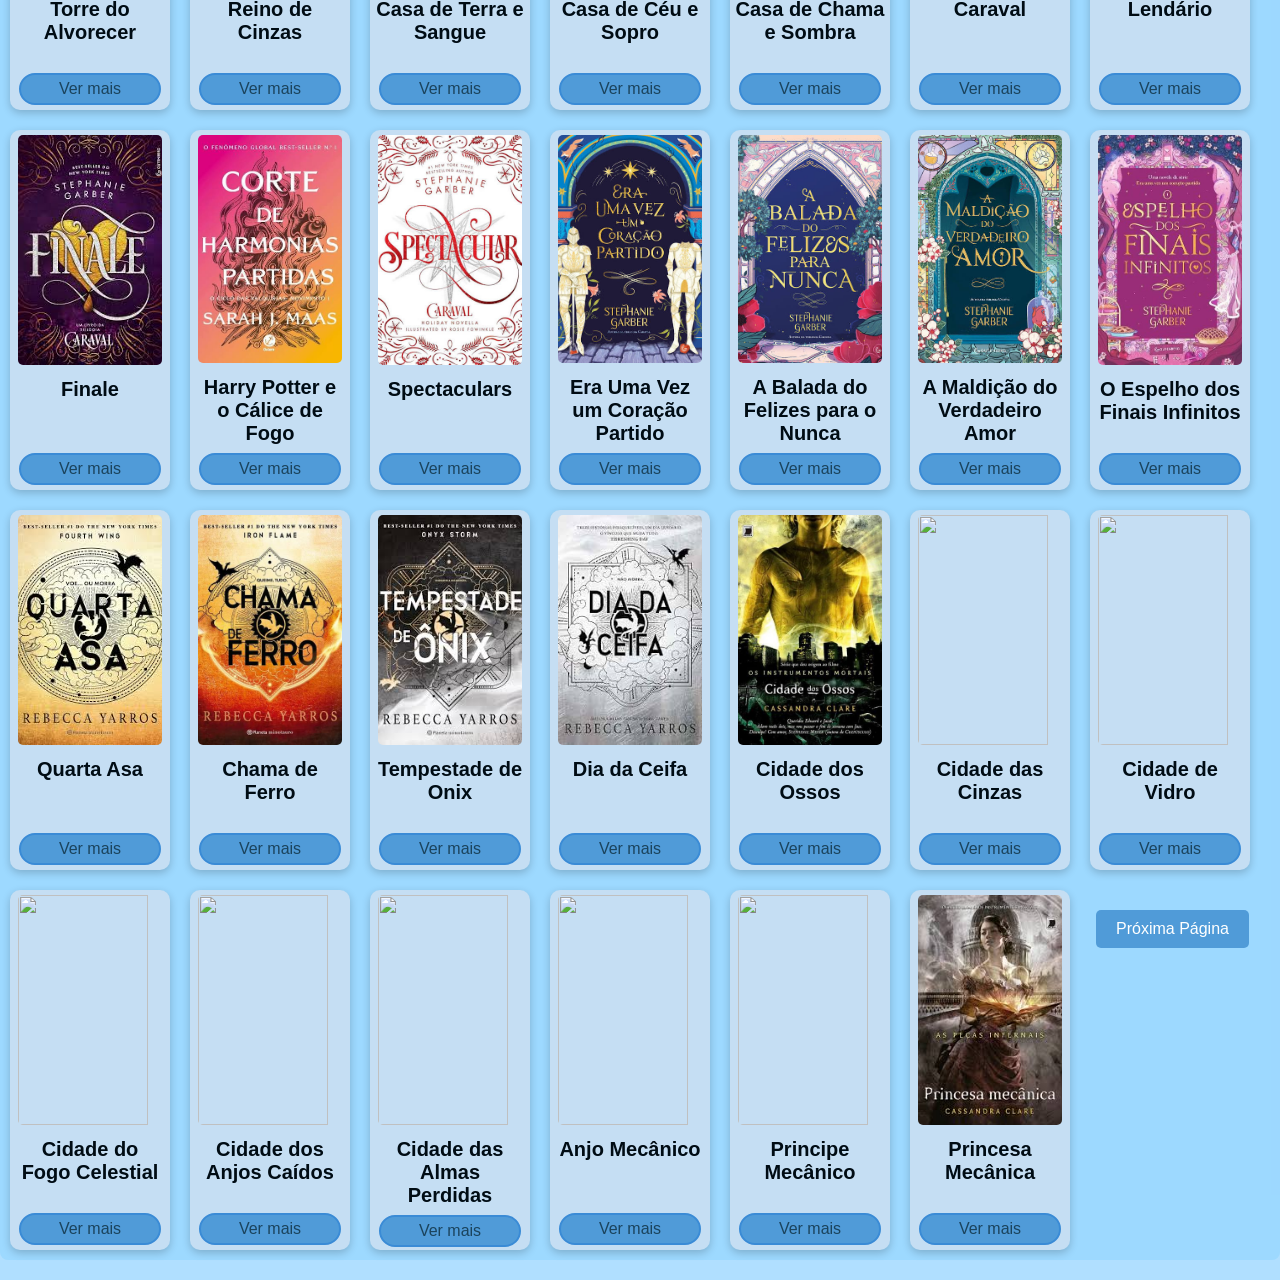
==== commit c574605e: "Finalizaçãoooooooooooo" ====
--- a/estante.html
+++ b/estante.html
@@ -16,6 +16,13 @@
             <a href="estatisticas.html">Estatisticas</a>
             <a href="index.html">Inicio</a>
         </nav>
+
+       <div>
+            <a href="index.html" id="perfil-link"> 
+                <img src="Imagens/Signos/home.png" id="perfil">
+            </a>
+       </div>
+
     </header>
 
 
--- a/style.css
+++ b/style.css
@@ -387,3 +387,64 @@
     align-items: center;
 }
 
+#body-estatisticas{
+    background-color:rgb(147, 206, 245);
+}
+
+#title-agosto{
+    text-align: center;
+    font-size: 40px;
+    color: rgb(19, 85, 129);
+    margin: 5px 0;
+    min-height: 36px;
+
+}
+
+#subtitle-agosto{
+    text-align: center;
+    
+    font-size: 30px;
+    color: rgb(19, 85, 129);
+    margin: 5px 0;
+    min-height: 36px;
+}
+
+#header-perfil{
+    background-color: rgb(15, 61, 104);
+    color: antiquewhite;
+}
+
+#informacao-teste{
+    width: 1000px;
+    margin:  5px auto;
+    height:380px;
+    background-color: rgb(15, 61, 104);
+    display: flex;
+    flex-direction: column;
+    border-radius: 12px;
+    box-shadow: 0 3px 8px rgba(0, 0, 0, 0.2);
+    color: antiquewhite;
+    text-align: justify;
+}
+
+.perfil-citacao{
+    text-align: center;
+        font-size: 13px;
+}
+
+.perfil-section{
+    background-color: rgb(15, 61, 104);
+
+}
+
+#body-perfil{
+    background-color: rgb(107, 139, 172);
+    width: 100%;
+}
+
+#sub-sub{
+    color: antiquewhite;
+    font-size: 30px;
+    font-family: Arial;
+    text-align: center;
+}
